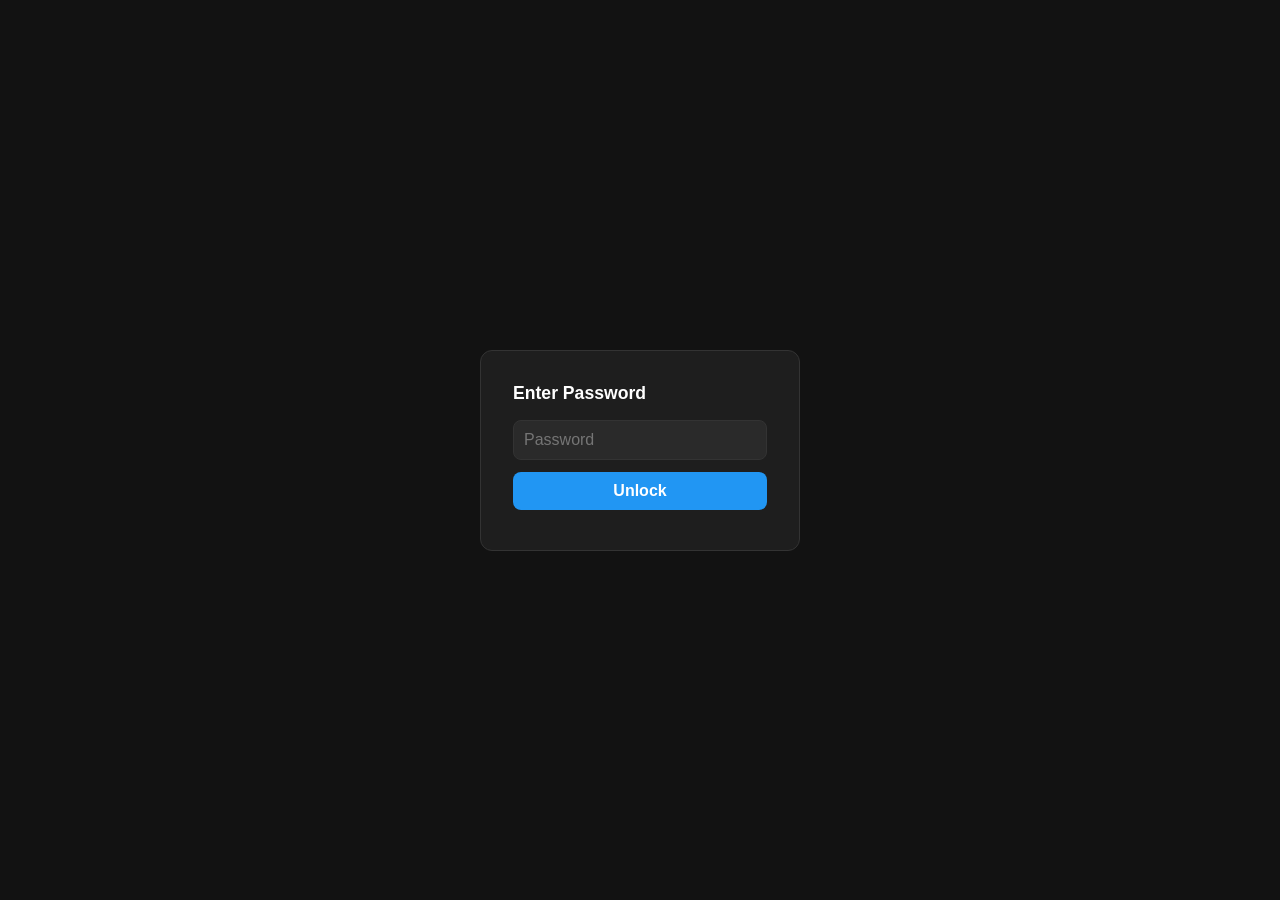
==== templates/settings.html @ 5aae71d0 "Initial public release" ====
<!DOCTYPE html>
<html lang="en">
<head>
    <meta charset="UTF-8">
    <meta name="viewport" content="width=device-width, initial-scale=1.0">
    <title>Settings — Homelab Power Manager</title>
    <style>
        :root {
            --bg: #121212;
            --text: #fff;
            --surface: #1e1e1e;
            --border: #333;
            --input-bg: #2a2a2a;
            --green: #4CAF50;
            --red: #f44336;
            --blue: #2196F3;
            --muted: #888;
            --tab-bg: #2a2a2a;
            --tab-active: #121212;
        }
        [data-theme="light"] {
            --bg: #fff;
            --text: #111;
            --surface: #f5f5f5;
            --border: #ddd;
            --input-bg: #fff;
            --muted: #666;
            --tab-bg: #e8e8e8;
            --tab-active: #fff;
        }
        * { box-sizing: border-box; margin: 0; padding: 0; }
        body {
            font-family: -apple-system, BlinkMacSystemFont, 'Segoe UI', Arial, sans-serif;
            max-width: 700px;
            margin: 0 auto;
            padding: 20px;
            background: var(--bg);
            color: var(--text);
            transition: background 0.2s, color 0.2s;
        }
        h1 { font-size: 1.3rem; margin-bottom: 20px; }
        h2 { font-size: 1.1rem; margin: 24px 0 12px; }
        h3 { font-size: 1rem; margin: 0 0 8px; }

        a.back { color: var(--blue); text-decoration: none; font-size: 0.9rem; }
        a.back:hover { text-decoration: underline; }

        /* Login overlay */
        #loginOverlay {
            position: fixed; inset: 0;
            background: var(--bg);
            display: flex;
            align-items: center;
            justify-content: center;
            z-index: 1000;
        }
        #loginBox {
            background: var(--surface);
            padding: 32px;
            border-radius: 12px;
            border: 1px solid var(--border);
            width: 320px;
        }
        #loginBox h2 { margin: 0 0 16px; }
        #loginBox input {
            width: 100%; padding: 10px;
            background: var(--input-bg);
            color: var(--text);
            border: 1px solid var(--border);
            border-radius: 8px;
            font-size: 1rem;
            margin-bottom: 12px;
        }
        #loginBox button {
            width: 100%; padding: 10px;
            background: var(--blue);
            color: #fff; border: none;
            border-radius: 8px;
            font-size: 1rem;
            cursor: pointer;
            font-weight: 600;
        }
        #loginErr { color: var(--red); font-size: 0.85rem; margin-top: 8px; }

        /* Settings tabs (Form / YAML) */
        .settings-tabs {
            display: flex;
            border-bottom: 1px solid var(--border);
            margin-bottom: 20px;
            gap: 2px;
        }
        .settings-tab {
            padding: 8px 18px;
            cursor: pointer;
            background: var(--tab-bg);
            border: 1px solid var(--border);
            border-bottom: none;
            border-radius: 8px 8px 0 0;
            color: var(--text);
            font-size: 0.9rem;
            transition: background 0.2s;
        }
        .settings-tab.active, .settings-tab:hover {
            background: var(--tab-active);
            border-bottom: 1px solid var(--tab-active);
            margin-bottom: -1px;
        }
        .settings-panel { display: none; }
        .settings-panel.active { display: block; }

        /* Forms */
        label {
            display: block;
            font-size: 0.85rem;
            font-weight: 600;
            margin: 10px 0 4px;
            color: var(--muted);
        }
        input, select, textarea {
            width: 100%;
            padding: 8px 10px;
            background: var(--input-bg);
            color: var(--text);
            border: 1px solid var(--border);
            border-radius: 6px;
            font-size: 0.9rem;
        }
        input:focus, textarea:focus { outline: none; border-color: var(--blue); }

        .field-hint {
            font-size: 0.75rem;
            color: var(--muted);
            margin-top: 2px;
        }

        .section {
            background: var(--surface);
            border: 1px solid var(--border);
            border-radius: 10px;
            padding: 16px;
            margin-bottom: 16px;
        }

        .form-row {
            display: grid;
            grid-template-columns: 1fr 1fr;
            gap: 12px;
        }
        @media (max-width: 500px) {
            .form-row { grid-template-columns: 1fr; }
        }

        button {
            padding: 10px 20px;
            border: none;
            border-radius: 8px;
            cursor: pointer;
            font-size: 0.9rem;
            font-weight: 600;
            color: #fff;
        }
        button:active { transform: scale(0.97); }

        .btn-save { background: var(--green); margin-top: 12px; }
        .btn-danger { background: var(--red); }
        .btn-secondary { background: #555; color: #fff; }
        .btn-add { background: var(--blue); margin-top: 12px; }

        .msg { padding: 8px 12px; border-radius: 6px; margin-top: 8px; font-size: 0.9rem; }
        .msg.ok { background: rgba(76,175,80,0.15); color: var(--green); }
        .msg.err { background: rgba(244,67,54,0.15); color: var(--red); }

        .device-card {
            border: 1px solid var(--border);
            border-radius: 8px;
            padding: 14px;
            margin-bottom: 12px;
            background: var(--bg);
        }
        .device-card-header {
            display: flex;
            justify-content: space-between;
            align-items: center;
            margin-bottom: 10px;
        }
        .device-card-header h3 { margin: 0; }

        hr { border: none; border-top: 1px solid var(--border); margin: 14px 0; }

        /* YAML editor */
        #yamlEditor {
            width: 100%;
            min-height: 400px;
            font-family: 'SF Mono', 'Menlo', 'Consolas', monospace;
            font-size: 0.8rem;
            line-height: 1.5;
            tab-size: 2;
            resize: vertical;
        }
        .yaml-hint {
            font-size: 0.8rem;
            color: var(--muted);
            margin-bottom: 12px;
            line-height: 1.5;
        }
        .yaml-hint code {
            background: var(--surface);
            padding: 2px 5px;
            border-radius: 3px;
            font-size: 0.78rem;
        }
    </style>
</head>
<body>
    <a href="/" class="back">&larr; Back to dashboard</a>
    <h1>Settings</h1>

    <!-- Login overlay -->
    <div id="loginOverlay">
        <div id="loginBox">
            <h2>Enter Password</h2>
            <input type="password" id="loginPassword" placeholder="Password" autofocus>
            <button id="loginBtn">Unlock</button>
            <div id="loginErr"></div>
        </div>
    </div>

    <!-- Main settings (hidden until authenticated) -->
    <div id="settingsContent" style="display:none">
        <div id="msgArea"></div>

        <!-- Settings tabs: Form | YAML -->
        <div class="settings-tabs">
            <div class="settings-tab active" data-panel="formPanel" onclick="switchPanel('formPanel')">&#128221; Form</div>
            <div class="settings-tab" data-panel="yamlPanel" onclick="switchPanel('yamlPanel')">&#128220; YAML</div>
        </div>

        <!-- ========== FORM PANEL ========== -->
        <div id="formPanel" class="settings-panel active">
            <h2>Devices</h2>
            <div id="devicesContainer"></div>
            <button class="btn-add" id="addDeviceBtn">+ Add Device</button>

            <h2>Global Settings</h2>
            <div class="section">
                <h3>Restricted Hours</h3>
                <p class="field-hint">Prevent wake-ups during this time window.</p>
                <div class="form-row">
                    <div>
                        <label>Start hour (0-23)</label>
                        <input type="number" id="restrictedStart" min="0" max="23">
                    </div>
                    <div>
                        <label>End hour (0-23)</label>
                        <input type="number" id="restrictedEnd" min="0" max="23">
                    </div>
                </div>
            </div>

            <div class="section">
                <h3>Change Settings Password</h3>
                <label>New password</label>
                <input type="password" id="newPassword" placeholder="Leave blank to keep current">
            </div>

            <button class="btn-save" id="saveAllBtn">Save All Settings</button>
        </div>

        <!-- ========== YAML PANEL ========== -->
        <div id="yamlPanel" class="settings-panel">
            <h2>Raw YAML Configuration</h2>
            <p class="yaml-hint">
                Edit the configuration directly as YAML. You can also edit
                <code>config.yaml</code> with any text editor on the Pi and the
                app will pick up changes on restart.
            </p>
            <textarea id="yamlEditor" spellcheck="false"></textarea>
            <button class="btn-save" id="saveYamlBtn">Save YAML</button>
        </div>
    </div>

    <script>
        const THEME_KEY = 'homelab_pm_theme';
        function getTheme() { return localStorage.getItem(THEME_KEY) || 'dark'; }
        document.documentElement.setAttribute('data-theme', getTheme());

        let authToken = null;
        let devices = [];
        let restrictedHours = { start: 2, end: 7 };

        // Helper: build headers with auth
        function authHeaders() {
            return {
                'Content-Type': 'application/json',
                'X-Settings-Password': authToken || '',
            };
        }

        // ===== Panel switching =====
        function switchPanel(name) {
            document.querySelectorAll('.settings-tab').forEach(t => t.classList.remove('active'));
            document.querySelectorAll('.settings-panel').forEach(p => p.classList.remove('active'));
            document.querySelector(`[data-panel="${name}"]`).classList.add('active');
            document.getElementById(name).classList.add('active');

            if (name === 'yamlPanel') loadYaml();
        }

        // ===== Login =====
        document.getElementById('loginBtn').addEventListener('click', async () => {
            const pwd = document.getElementById('loginPassword').value;
            try {
                const resp = await fetch('/api/settings/auth', {
                    method: 'POST',
                    headers: {
                        'Content-Type': 'application/json',
                        'X-Settings-Password': pwd,
                    },
                    body: JSON.stringify({ password: pwd }),
                });
                const data = await resp.json();
                if (data.success) {
                    authToken = pwd;
                    document.getElementById('loginOverlay').style.display = 'none';
                    document.getElementById('settingsContent').style.display = 'block';
                    await loadSettings();
                } else {
                    document.getElementById('loginErr').textContent = data.message || 'Invalid password';
                }
            } catch (e) {
                document.getElementById('loginErr').textContent = 'Connection error';
            }
        });

        document.getElementById('loginPassword').addEventListener('keydown', (e) => {
            if (e.key === 'Enter') document.getElementById('loginBtn').click();
        });

        // ===== Load settings (form) =====
        async function loadSettings() {
            try {
                const resp = await fetch('/api/settings', {
                    method: 'GET',
                    headers: authHeaders(),
                });
                const data = await resp.json();
                devices = data.devices || [];
                restrictedHours = data.restricted_hours || { start: 2, end: 7 };

                document.getElementById('restrictedStart').value = restrictedHours.start;
                document.getElementById('restrictedEnd').value = restrictedHours.end;

                renderDevices();
            } catch (e) {
                showMsg('Failed to load settings.', 'err');
            }
        }

        // ===== Render device cards =====
        function renderDevices() {
            const container = document.getElementById('devicesContainer');
            container.innerHTML = devices.map((d, idx) => `
                <div class="device-card" data-idx="${idx}">
                    <div class="device-card-header">
                        <h3>${escapeHtml(d.name) || 'Unnamed Device'}</h3>
                        <button class="btn-danger" onclick="deleteDevice(${idx})" style="padding:6px 12px;font-size:0.8rem">Delete</button>
                    </div>

                    <div class="form-row">
                        <div>
                            <label>Device Name *</label>
                            <input type="text" class="dev-name" value="${escapeHtml(d.name)}" placeholder="e.g. Server, PC">
                        </div>
                    </div>

                    <div class="form-row">
                        <div>
                            <label>IP Address *</label>
                            <input type="text" class="dev-ip" value="${escapeHtml(d.ip)}" placeholder="192.168.1.100">
                        </div>
                        <div>
                            <label>MAC Address *</label>
                            <input type="text" class="dev-mac" value="${escapeHtml(d.mac)}" placeholder="AA:BB:CC:DD:EE:FF">
                        </div>
                    </div>

                    <hr>
                    <p class="field-hint" style="margin-bottom:8px">SSH Configuration (optional — leave key path empty to disable shutdown)</p>
                    <div class="form-row">
                        <div>
                            <label>SSH Key Path</label>
                            <input type="text" class="dev-ssh-key" value="${escapeHtml(d.ssh_key_path)}" placeholder="/home/pi/.ssh/id_ed25519">
                        </div>
                        <div>
                            <label>SSH Port</label>
                            <input type="number" class="dev-ssh-port" value="${d.ssh_port || 22}" min="1" max="65535">
                        </div>
                    </div>
                    <div class="form-row">
                        <div>
                            <label>SSH Username</label>
                            <input type="text" class="dev-ssh-user" value="${escapeHtml(d.ssh_username)}" placeholder="pi">
                        </div>
                        <div>
                            <label>SSH Key Passphrase</label>
                            <input type="password" class="dev-ssh-pass" value="${escapeHtml(d.ssh_key_passphrase)}" placeholder="(optional)">
                        </div>
                    </div>
                    <div>
                        <label>Shutdown Command</label>
                        <input type="text" class="dev-shutdown-cmd" value="${escapeHtml(d.shutdown_command || 'suspend-now')}" placeholder="suspend-now">
                        <p class="field-hint">Default: suspend-now. Make sure this command works without sudo on the target device.</p>
                    </div>

                    <hr>
                    <p class="field-hint" style="margin-bottom:8px">Tautulli/Plex Configuration (optional — leave blank to disable stream monitoring)</p>
                    <div class="form-row">
                        <div>
                            <label>Tautulli IP</label>
                            <input type="text" class="dev-tautulli-ip" value="${escapeHtml(d.tautulli_ip)}" placeholder="192.168.1.100">
                        </div>
                        <div>
                            <label>Tautulli Port</label>
                            <input type="number" class="dev-tautulli-port" value="${d.tautulli_port || 7979}" min="1" max="65535">
                        </div>
                    </div>
                    <div>
                        <label>Tautulli API Key</label>
                        <input type="text" class="dev-tautulli-key" value="${escapeHtml(d.tautulli_apikey)}" placeholder="Your Tautulli API key">
                    </div>
                </div>
            `).join('');
        }

        function escapeHtml(str) {
            if (!str) return '';
            const div = document.createElement('div');
            div.textContent = str;
            return div.innerHTML;
        }

        // ===== Add/Delete devices =====
        document.getElementById('addDeviceBtn').addEventListener('click', () => {
            devices.push({
                name: '',
                ip: '',
                mac: '',
                ssh_key_path: '',
                ssh_port: 22,
                ssh_username: '',
                ssh_key_passphrase: '',
                shutdown_command: 'suspend-now',
                tautulli_ip: '',
                tautulli_port: 7979,
                tautulli_apikey: '',
            });
            renderDevices();
        });

        function deleteDevice(idx) {
            if (confirm('Delete this device?')) {
                devices.splice(idx, 1);
                renderDevices();
            }
        }

        // ===== Save form settings =====
        function collectDevices() {
            const cards = document.querySelectorAll('.device-card');
            return Array.from(cards).map(card => ({
                name: card.querySelector('.dev-name')?.value || '',
                ip: card.querySelector('.dev-ip')?.value || '',
                mac: card.querySelector('.dev-mac')?.value || '',
                ssh_key_path: card.querySelector('.dev-ssh-key')?.value || '',
                ssh_port: parseInt(card.querySelector('.dev-ssh-port')?.value) || 22,
                ssh_username: card.querySelector('.dev-ssh-user')?.value || '',
                ssh_key_passphrase: card.querySelector('.dev-ssh-pass')?.value || '',
                shutdown_command: card.querySelector('.dev-shutdown-cmd')?.value || 'suspend-now',
                tautulli_ip: card.querySelector('.dev-tautulli-ip')?.value || '',
                tautulli_port: parseInt(card.querySelector('.dev-tautulli-port')?.value) || 7979,
                tautulli_apikey: card.querySelector('.dev-tautulli-key')?.value || '',
            }));
        }

        document.getElementById('saveAllBtn').addEventListener('click', async () => {
            const newPassword = document.getElementById('newPassword').value;

            const payload = {
                restricted_hours: {
                    start: parseInt(document.getElementById('restrictedStart').value) || 2,
                    end: parseInt(document.getElementById('restrictedEnd').value) || 7,
                },
                devices: collectDevices(),
            };

            if (newPassword) {
                payload.settings_password = newPassword;
            }

            try {
                const resp = await fetch('/api/settings', {
                    method: 'POST',
                    headers: authHeaders(),
                    body: JSON.stringify(payload),
                });
                const data = await resp.json();

                if (data.success) {
                    if (newPassword) authToken = newPassword;
                    showMsg('Settings saved successfully!', 'ok');
                    await loadSettings();
                } else {
                    showMsg(data.message || 'Failed to save settings.', 'err');
                }
            } catch (e) {
                showMsg('Connection error while saving.', 'err');
            }
        });

        // ===== YAML editor =====
        async function loadYaml() {
            try {
                const resp = await fetch('/api/settings/yaml', {
                    method: 'GET',
                    headers: authHeaders(),
                });
                const data = await resp.json();
                document.getElementById('yamlEditor').value = data.yaml || '';
            } catch (e) {
                showMsg('Failed to load YAML config.', 'err');
            }
        }

        document.getElementById('saveYamlBtn').addEventListener('click', async () => {
            const yamlText = document.getElementById('yamlEditor').value;

            try {
                const resp = await fetch('/api/settings/yaml', {
                    method: 'POST',
                    headers: authHeaders(),
                    body: JSON.stringify({ yaml: yamlText }),
                });
                const data = await resp.json();

                if (data.success) {
                    showMsg('YAML saved successfully!', 'ok');
                    await loadSettings();
                } else {
                    showMsg(data.message || 'Invalid YAML.', 'err');
                }
            } catch (e) {
                showMsg('Connection error while saving.', 'err');
            }
        });

        function showMsg(text, type) {
            const area = document.getElementById('msgArea');
            area.innerHTML = `<div class="msg ${type}">${text}</div>`;
            setTimeout(() => { area.innerHTML = ''; }, 4000);
        }
    </script>
</body>
</html>
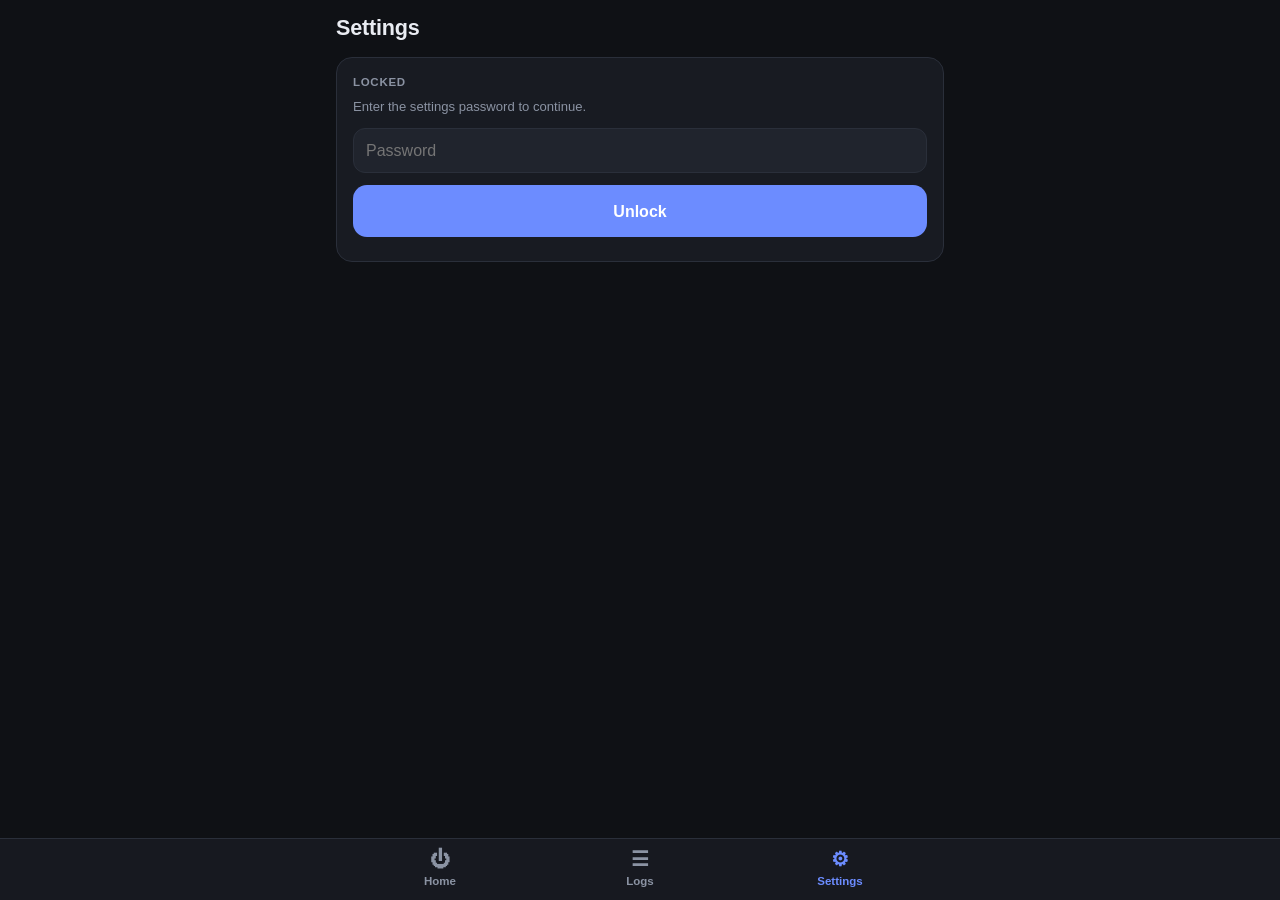
==== commit 05880c85: "Smart goodnight, live shutdown timeline, faster mobile UI - server/goodnight: checks Valheim players" ====
--- a/templates/settings.html
+++ b/templates/settings.html
@@ -2,562 +2,296 @@
 <html lang="en">
 <head>
     <meta charset="UTF-8">
-    <meta name="viewport" content="width=device-width, initial-scale=1.0">
-    <title>Settings — Homelab Power Manager</title>
-    <style>
-        :root {
-            --bg: #121212;
-            --text: #fff;
-            --surface: #1e1e1e;
-            --border: #333;
-            --input-bg: #2a2a2a;
-            --green: #4CAF50;
-            --red: #f44336;
-            --blue: #2196F3;
-            --muted: #888;
-            --tab-bg: #2a2a2a;
-            --tab-active: #121212;
-        }
-        [data-theme="light"] {
-            --bg: #fff;
-            --text: #111;
-            --surface: #f5f5f5;
-            --border: #ddd;
-            --input-bg: #fff;
-            --muted: #666;
-            --tab-bg: #e8e8e8;
-            --tab-active: #fff;
-        }
-        * { box-sizing: border-box; margin: 0; padding: 0; }
-        body {
-            font-family: -apple-system, BlinkMacSystemFont, 'Segoe UI', Arial, sans-serif;
-            max-width: 700px;
-            margin: 0 auto;
-            padding: 20px;
-            background: var(--bg);
-            color: var(--text);
-            transition: background 0.2s, color 0.2s;
-        }
-        h1 { font-size: 1.3rem; margin-bottom: 20px; }
-        h2 { font-size: 1.1rem; margin: 24px 0 12px; }
-        h3 { font-size: 1rem; margin: 0 0 8px; }
-
-        a.back { color: var(--blue); text-decoration: none; font-size: 0.9rem; }
-        a.back:hover { text-decoration: underline; }
-
-        /* Login overlay */
-        #loginOverlay {
-            position: fixed; inset: 0;
-            background: var(--bg);
-            display: flex;
-            align-items: center;
-            justify-content: center;
-            z-index: 1000;
-        }
-        #loginBox {
-            background: var(--surface);
-            padding: 32px;
-            border-radius: 12px;
-            border: 1px solid var(--border);
-            width: 320px;
-        }
-        #loginBox h2 { margin: 0 0 16px; }
-        #loginBox input {
-            width: 100%; padding: 10px;
-            background: var(--input-bg);
-            color: var(--text);
-            border: 1px solid var(--border);
-            border-radius: 8px;
-            font-size: 1rem;
-            margin-bottom: 12px;
-        }
-        #loginBox button {
-            width: 100%; padding: 10px;
-            background: var(--blue);
-            color: #fff; border: none;
-            border-radius: 8px;
-            font-size: 1rem;
-            cursor: pointer;
-            font-weight: 600;
-        }
-        #loginErr { color: var(--red); font-size: 0.85rem; margin-top: 8px; }
-
-        /* Settings tabs (Form / YAML) */
-        .settings-tabs {
-            display: flex;
-            border-bottom: 1px solid var(--border);
-            margin-bottom: 20px;
-            gap: 2px;
-        }
-        .settings-tab {
-            padding: 8px 18px;
-            cursor: pointer;
-            background: var(--tab-bg);
-            border: 1px solid var(--border);
-            border-bottom: none;
-            border-radius: 8px 8px 0 0;
-            color: var(--text);
-            font-size: 0.9rem;
-            transition: background 0.2s;
-        }
-        .settings-tab.active, .settings-tab:hover {
-            background: var(--tab-active);
-            border-bottom: 1px solid var(--tab-active);
-            margin-bottom: -1px;
-        }
-        .settings-panel { display: none; }
-        .settings-panel.active { display: block; }
-
-        /* Forms */
-        label {
-            display: block;
-            font-size: 0.85rem;
-            font-weight: 600;
-            margin: 10px 0 4px;
-            color: var(--muted);
-        }
-        input, select, textarea {
-            width: 100%;
-            padding: 8px 10px;
-            background: var(--input-bg);
-            color: var(--text);
-            border: 1px solid var(--border);
-            border-radius: 6px;
-            font-size: 0.9rem;
-        }
-        input:focus, textarea:focus { outline: none; border-color: var(--blue); }
-
-        .field-hint {
-            font-size: 0.75rem;
-            color: var(--muted);
-            margin-top: 2px;
-        }
-
-        .section {
-            background: var(--surface);
-            border: 1px solid var(--border);
-            border-radius: 10px;
-            padding: 16px;
-            margin-bottom: 16px;
-        }
-
-        .form-row {
-            display: grid;
-            grid-template-columns: 1fr 1fr;
-            gap: 12px;
-        }
-        @media (max-width: 500px) {
-            .form-row { grid-template-columns: 1fr; }
-        }
-
-        button {
-            padding: 10px 20px;
-            border: none;
-            border-radius: 8px;
-            cursor: pointer;
-            font-size: 0.9rem;
-            font-weight: 600;
-            color: #fff;
-        }
-        button:active { transform: scale(0.97); }
-
-        .btn-save { background: var(--green); margin-top: 12px; }
-        .btn-danger { background: var(--red); }
-        .btn-secondary { background: #555; color: #fff; }
-        .btn-add { background: var(--blue); margin-top: 12px; }
-
-        .msg { padding: 8px 12px; border-radius: 6px; margin-top: 8px; font-size: 0.9rem; }
-        .msg.ok { background: rgba(76,175,80,0.15); color: var(--green); }
-        .msg.err { background: rgba(244,67,54,0.15); color: var(--red); }
-
-        .device-card {
-            border: 1px solid var(--border);
-            border-radius: 8px;
-            padding: 14px;
-            margin-bottom: 12px;
-            background: var(--bg);
-        }
-        .device-card-header {
-            display: flex;
-            justify-content: space-between;
-            align-items: center;
-            margin-bottom: 10px;
-        }
-        .device-card-header h3 { margin: 0; }
-
-        hr { border: none; border-top: 1px solid var(--border); margin: 14px 0; }
-
-        /* YAML editor */
-        #yamlEditor {
-            width: 100%;
-            min-height: 400px;
-            font-family: 'SF Mono', 'Menlo', 'Consolas', monospace;
-            font-size: 0.8rem;
-            line-height: 1.5;
-            tab-size: 2;
-            resize: vertical;
-        }
-        .yaml-hint {
-            font-size: 0.8rem;
-            color: var(--muted);
-            margin-bottom: 12px;
-            line-height: 1.5;
-        }
-        .yaml-hint code {
-            background: var(--surface);
-            padding: 2px 5px;
-            border-radius: 3px;
-            font-size: 0.78rem;
-        }
-    </style>
+    <meta name="viewport" content="width=device-width, initial-scale=1, viewport-fit=cover">
+    <title>Settings — Homelab Power</title>
+    <link rel="manifest" href="/manifest.json">
+    <meta name="apple-mobile-web-app-capable" content="yes">
+    <meta name="apple-mobile-web-app-status-bar-style" content="black-translucent">
+    <meta name="theme-color" content="#0f1115">
+    <script>
+        try { document.documentElement.dataset.theme = localStorage.getItem('homelab_pm_theme') || 'dark'; } catch (e) {}
+    </script>
+    <link rel="stylesheet" href="/static/app.css">
 </head>
 <body>
-    <a href="/" class="back">&larr; Back to dashboard</a>
-    <h1>Settings</h1>
-
-    <!-- Login overlay -->
-    <div id="loginOverlay">
-        <div id="loginBox">
-            <h2>Enter Password</h2>
-            <input type="password" id="loginPassword" placeholder="Password" autofocus>
-            <button id="loginBtn">Unlock</button>
-            <div id="loginErr"></div>
+<div class="wrap">
+    <header class="top">
+        <h1>Settings</h1>
+    </header>
+
+    <!-- Login -->
+    <form class="card" id="loginBox" autocomplete="on">
+        <div class="label">Locked</div>
+        <p class="muted small" style="margin-bottom:12px">Enter the settings password to continue.</p>
+        <input type="password" id="loginPassword" placeholder="Password" autocomplete="current-password">
+        <button class="btn block" style="margin-top:12px" type="submit">Unlock</button>
+        <p id="loginErr" class="small" style="color:var(--red);margin-top:8px"></p>
+    </form>
+
+    <!-- Settings (hidden until authenticated) -->
+    <div id="settingsContent" hidden>
+        <div class="seg">
+            <button class="active" data-panel="formPanel">Form</button>
+            <button data-panel="yamlPanel">YAML</button>
+        </div>
+
+        <div id="formPanel">
+            <div class="label" style="margin:4px 4px 8px">Devices</div>
+            <div id="devicesContainer"></div>
+            <button class="btn ghost block" id="addDeviceBtn">+ Add device</button>
+
+            <div class="label" style="margin:20px 4px 8px">General</div>
+            <div class="card">
+                <strong>Quiet hours</strong>
+                <p class="muted small">Wake-ups are blocked in this window.</p>
+                <div class="grid2">
+                    <div class="field"><label>From (hour)</label><input type="number" id="restrictedStart" min="0" max="23" inputmode="numeric"></div>
+                    <div class="field"><label>Until (hour)</label><input type="number" id="restrictedEnd" min="0" max="23" inputmode="numeric"></div>
+                </div>
+            </div>
+            <div class="card">
+                <strong>Settings password</strong>
+                <div class="field"><input type="password" id="newPassword" placeholder="Leave blank to keep the current one" autocomplete="new-password"></div>
+            </div>
+            <button class="btn wake block" id="saveAllBtn">Save settings</button>
+        </div>
+
+        <div id="yamlPanel" hidden>
+            <p class="muted small" style="margin-bottom:10px">
+                Edit <code>config.yaml</code> directly. Changes apply immediately.
+            </p>
+            <textarea id="yamlEditor" class="code" spellcheck="false" autocapitalize="off" autocomplete="off"></textarea>
+            <button class="btn wake block" style="margin-top:12px" id="saveYamlBtn">Save YAML</button>
         </div>
     </div>
-
-    <!-- Main settings (hidden until authenticated) -->
-    <div id="settingsContent" style="display:none">
-        <div id="msgArea"></div>
-
-        <!-- Settings tabs: Form | YAML -->
-        <div class="settings-tabs">
-            <div class="settings-tab active" data-panel="formPanel" onclick="switchPanel('formPanel')">&#128221; Form</div>
-            <div class="settings-tab" data-panel="yamlPanel" onclick="switchPanel('yamlPanel')">&#128220; YAML</div>
-        </div>
-
-        <!-- ========== FORM PANEL ========== -->
-        <div id="formPanel" class="settings-panel active">
-            <h2>Devices</h2>
-            <div id="devicesContainer"></div>
-            <button class="btn-add" id="addDeviceBtn">+ Add Device</button>
-
-            <h2>Global Settings</h2>
-            <div class="section">
-                <h3>Restricted Hours</h3>
-                <p class="field-hint">Prevent wake-ups during this time window.</p>
-                <div class="form-row">
-                    <div>
-                        <label>Start hour (0-23)</label>
-                        <input type="number" id="restrictedStart" min="0" max="23">
+</div>
+
+<nav class="nav">
+    <a href="/#home"><span class="i">⏻</span>Home</a>
+    <a href="/#logs"><span class="i">☰</span>Logs</a>
+    <a href="/settings" class="active"><span class="i">⚙</span>Settings</a>
+</nav>
+
+<script>
+(() => {
+    'use strict';
+    const $ = (s, el = document) => el.querySelector(s);
+    const esc = (s) => String(s ?? '').replace(/[&<>"']/g, c => ({'&':'&amp;','<':'&lt;','>':'&gt;','"':'&quot;',"'":'&#39;'}[c]));
+
+    let authToken = null;
+    let devices = [];
+
+    function authHeaders() {
+        return { 'Content-Type': 'application/json', 'X-Settings-Password': authToken || '' };
+    }
+
+    let toastTimer;
+    function toast(msg, isErr) {
+        let el = $('.toast');
+        if (!el) { el = document.createElement('div'); el.className = 'toast'; document.body.appendChild(el); }
+        el.textContent = msg;
+        el.style.background = isErr ? 'var(--red)' : '';
+        el.style.color = isErr ? '#fff' : '';
+        el.hidden = false;
+        clearTimeout(toastTimer);
+        toastTimer = setTimeout(() => { el.hidden = true; }, 3500);
+    }
+
+    // ===== Panels =====
+    document.querySelectorAll('.seg button').forEach(b => b.addEventListener('click', () => {
+        document.querySelectorAll('.seg button').forEach(x => x.classList.toggle('active', x === b));
+        $('#formPanel').hidden = b.dataset.panel !== 'formPanel';
+        $('#yamlPanel').hidden = b.dataset.panel !== 'yamlPanel';
+        if (b.dataset.panel === 'yamlPanel') loadYaml();
+    }));
+
+    // ===== Login (password kept for this tab only, so a reload stays unlocked) =====
+    async function unlock(pwd) {
+        const resp = await fetch('/api/settings/auth', {
+            method: 'POST',
+            headers: { 'Content-Type': 'application/json', 'X-Settings-Password': pwd },
+            body: JSON.stringify({ password: pwd }),
+        });
+        const data = await resp.json();
+        if (!data.success) return false;
+        authToken = pwd;
+        try { sessionStorage.setItem('hpm_pwd', pwd); } catch (e) {}
+        $('#loginBox').hidden = true;
+        $('#settingsContent').hidden = false;
+        await loadSettings();
+        return true;
+    }
+    $('#loginBox').addEventListener('submit', async (e) => {
+        e.preventDefault();
+        try {
+            if (!await unlock($('#loginPassword').value)) $('#loginErr').textContent = 'Wrong password';
+        } catch (err) {
+            $('#loginErr').textContent = 'Connection error';
+        }
+    });
+    try {
+        const saved = sessionStorage.getItem('hpm_pwd');
+        if (saved) unlock(saved).catch(() => {});
+    } catch (e) {}
+
+    // ===== Load settings =====
+    async function loadSettings() {
+        try {
+            const resp = await fetch('/api/settings', { headers: authHeaders() });
+            const data = await resp.json();
+            devices = data.devices || [];
+            const rh = data.restricted_hours || { start: 2, end: 7 };
+            $('#restrictedStart').value = rh.start;
+            $('#restrictedEnd').value = rh.end;
+            renderDevices();
+        } catch (e) {
+            toast('Failed to load settings', true);
+        }
+    }
+
+    // ===== Device cards =====
+    const field = (label, cls, value, opts = {}) => `
+        <div class="field"><label>${label}</label>
+            <input type="${opts.type || 'text'}" class="${cls}" value="${esc(value)}" placeholder="${esc(opts.ph || '')}"
+                ${opts.type === 'number' ? 'inputmode="numeric"' : 'autocapitalize="off" autocorrect="off" spellcheck="false"'}>
+            ${opts.help ? `<div class="help">${opts.help}</div>` : ''}
+        </div>`;
+
+    function renderDevices() {
+        $('#devicesContainer').innerHTML = devices.map((d, idx) => `
+            <div class="card device-card" data-idx="${idx}">
+                <div class="dev-head">
+                    <h2>${esc(d.name) || 'New device'}</h2>
+                    <button class="btn ghost sm" data-delete="${idx}" style="color:var(--red)">Delete</button>
+                </div>
+                ${field('Name *', 'dev-name', d.name, { ph: 'Server' })}
+                <div class="grid2">
+                    ${field('IP address *', 'dev-ip', d.ip, { ph: '192.168.1.100' })}
+                    ${field('MAC address *', 'dev-mac', d.mac, { ph: 'AA:BB:CC:DD:EE:FF' })}
+                </div>
+
+                <fieldset><legend>Shutdown over SSH</legend>
+                    <p class="help muted small" style="margin-top:6px">Leave the key path empty to hide the shutdown button.</p>
+                    ${field('SSH key path (on the Pi)', 'dev-ssh-key', d.ssh_key_path, { ph: '/home/pi/.ssh/id_ed25519' })}
+                    <div class="grid2">
+                        ${field('SSH user', 'dev-ssh-user', d.ssh_username, { ph: 'pi' })}
+                        ${field('SSH port', 'dev-ssh-port', d.ssh_port || 22, { type: 'number' })}
                     </div>
-                    <div>
-                        <label>End hour (0-23)</label>
-                        <input type="number" id="restrictedEnd" min="0" max="23">
+                    ${field('Key passphrase', 'dev-ssh-pass', d.ssh_key_passphrase, { type: 'password', ph: '(optional)' })}
+                    ${field('Shutdown command', 'dev-shutdown-cmd', d.shutdown_command || 'suspend-now', {
+                        ph: 'suspend-now',
+                        help: 'Runs on the device. Exit code 3 means "busy, not shutting down" (goodnight).' })}
+                    ${field('Progress command', 'dev-status-cmd', d.status_command || '', {
+                        ph: 'goodnight --progress',
+                        help: 'Optional. Lets the dashboard show each shutdown step live.' })}
+                </fieldset>
+
+                <fieldset><legend>Plex via Tautulli</legend>
+                    <div class="grid2">
+                        ${field('Tautulli IP', 'dev-tautulli-ip', d.tautulli_ip, { ph: '192.168.1.100' })}
+                        ${field('Tautulli port', 'dev-tautulli-port', d.tautulli_port || 8181, { type: 'number' })}
                     </div>
-                </div>
-            </div>
-
-            <div class="section">
-                <h3>Change Settings Password</h3>
-                <label>New password</label>
-                <input type="password" id="newPassword" placeholder="Leave blank to keep current">
-            </div>
-
-            <button class="btn-save" id="saveAllBtn">Save All Settings</button>
-        </div>
-
-        <!-- ========== YAML PANEL ========== -->
-        <div id="yamlPanel" class="settings-panel">
-            <h2>Raw YAML Configuration</h2>
-            <p class="yaml-hint">
-                Edit the configuration directly as YAML. You can also edit
-                <code>config.yaml</code> with any text editor on the Pi and the
-                app will pick up changes on restart.
-            </p>
-            <textarea id="yamlEditor" spellcheck="false"></textarea>
-            <button class="btn-save" id="saveYamlBtn">Save YAML</button>
-        </div>
-    </div>
-
-    <script>
-        const THEME_KEY = 'homelab_pm_theme';
-        function getTheme() { return localStorage.getItem(THEME_KEY) || 'dark'; }
-        document.documentElement.setAttribute('data-theme', getTheme());
-
-        let authToken = null;
-        let devices = [];
-        let restrictedHours = { start: 2, end: 7 };
-
-        // Helper: build headers with auth
-        function authHeaders() {
+                    ${field('Tautulli API key', 'dev-tautulli-key', d.tautulli_apikey, { type: 'password' })}
+                </fieldset>
+            </div>`).join('');
+    }
+
+    $('#devicesContainer').addEventListener('click', (e) => {
+        const del = e.target.closest('[data-delete]');
+        if (del && confirm('Delete this device?')) {
+            devices = collectDevices();
+            devices.splice(+del.dataset.delete, 1);
+            renderDevices();
+        }
+    });
+
+    $('#addDeviceBtn').addEventListener('click', () => {
+        devices = collectDevices();
+        devices.push({
+            name: '', ip: '', mac: '',
+            ssh_key_path: '', ssh_port: 22, ssh_username: '', ssh_key_passphrase: '',
+            shutdown_command: 'suspend-now', status_command: '',
+            tautulli_ip: '', tautulli_port: 8181, tautulli_apikey: '',
+        });
+        renderDevices();
+        $('#devicesContainer').lastElementChild.scrollIntoView({ behavior: 'smooth' });
+    });
+
+    function collectDevices() {
+        return Array.from(document.querySelectorAll('.device-card')).map(card => {
+            const v = (c) => (card.querySelector(c)?.value || '').trim();
             return {
-                'Content-Type': 'application/json',
-                'X-Settings-Password': authToken || '',
+                name: v('.dev-name'),
+                ip: v('.dev-ip'),
+                mac: v('.dev-mac'),
+                ssh_key_path: v('.dev-ssh-key'),
+                ssh_port: parseInt(v('.dev-ssh-port')) || 22,
+                ssh_username: v('.dev-ssh-user'),
+                ssh_key_passphrase: card.querySelector('.dev-ssh-pass')?.value || '',
+                shutdown_command: v('.dev-shutdown-cmd') || 'suspend-now',
+                status_command: v('.dev-status-cmd'),
+                tautulli_ip: v('.dev-tautulli-ip'),
+                tautulli_port: parseInt(v('.dev-tautulli-port')) || 8181,
+                tautulli_apikey: v('.dev-tautulli-key'),
             };
-        }
-
-        // ===== Panel switching =====
-        function switchPanel(name) {
-            document.querySelectorAll('.settings-tab').forEach(t => t.classList.remove('active'));
-            document.querySelectorAll('.settings-panel').forEach(p => p.classList.remove('active'));
-            document.querySelector(`[data-panel="${name}"]`).classList.add('active');
-            document.getElementById(name).classList.add('active');
-
-            if (name === 'yamlPanel') loadYaml();
-        }
-
-        // ===== Login =====
-        document.getElementById('loginBtn').addEventListener('click', async () => {
-            const pwd = document.getElementById('loginPassword').value;
-            try {
-                const resp = await fetch('/api/settings/auth', {
-                    method: 'POST',
-                    headers: {
-                        'Content-Type': 'application/json',
-                        'X-Settings-Password': pwd,
-                    },
-                    body: JSON.stringify({ password: pwd }),
-                });
-                const data = await resp.json();
-                if (data.success) {
-                    authToken = pwd;
-                    document.getElementById('loginOverlay').style.display = 'none';
-                    document.getElementById('settingsContent').style.display = 'block';
-                    await loadSettings();
-                } else {
-                    document.getElementById('loginErr').textContent = data.message || 'Invalid password';
+        });
+    }
+
+    // ===== Save =====
+    $('#saveAllBtn').addEventListener('click', async () => {
+        const newPassword = $('#newPassword').value;
+        const start = parseInt($('#restrictedStart').value), end = parseInt($('#restrictedEnd').value);
+        const payload = {
+            restricted_hours: { start: isNaN(start) ? 2 : start, end: isNaN(end) ? 7 : end },
+            devices: collectDevices(),
+        };
+        if (payload.devices.some(d => !d.name)) return toast('Every device needs a name', true);
+        if (new Set(payload.devices.map(d => d.name)).size !== payload.devices.length) return toast('Device names must be unique', true);
+        if (newPassword) payload.settings_password = newPassword;
+
+        try {
+            const resp = await fetch('/api/settings', { method: 'POST', headers: authHeaders(), body: JSON.stringify(payload) });
+            const data = await resp.json();
+            if (data.success) {
+                if (newPassword) {
+                    authToken = newPassword;
+                    try { sessionStorage.setItem('hpm_pwd', newPassword); } catch (e) {}
+                    $('#newPassword').value = '';
                 }
-            } catch (e) {
-                document.getElementById('loginErr').textContent = 'Connection error';
+                toast('Settings saved');
+                await loadSettings();
+            } else {
+                toast(data.message || 'Failed to save settings', true);
             }
-        });
-
-        document.getElementById('loginPassword').addEventListener('keydown', (e) => {
-            if (e.key === 'Enter') document.getElementById('loginBtn').click();
-        });
-
-        // ===== Load settings (form) =====
-        async function loadSettings() {
-            try {
-                const resp = await fetch('/api/settings', {
-                    method: 'GET',
-                    headers: authHeaders(),
-                });
-                const data = await resp.json();
-                devices = data.devices || [];
-                restrictedHours = data.restricted_hours || { start: 2, end: 7 };
-
-                document.getElementById('restrictedStart').value = restrictedHours.start;
-                document.getElementById('restrictedEnd').value = restrictedHours.end;
-
-                renderDevices();
-            } catch (e) {
-                showMsg('Failed to load settings.', 'err');
-            }
-        }
-
-        // ===== Render device cards =====
-        function renderDevices() {
-            const container = document.getElementById('devicesContainer');
-            container.innerHTML = devices.map((d, idx) => `
-                <div class="device-card" data-idx="${idx}">
-                    <div class="device-card-header">
-                        <h3>${escapeHtml(d.name) || 'Unnamed Device'}</h3>
-                        <button class="btn-danger" onclick="deleteDevice(${idx})" style="padding:6px 12px;font-size:0.8rem">Delete</button>
-                    </div>
-
-                    <div class="form-row">
-                        <div>
-                            <label>Device Name *</label>
-                            <input type="text" class="dev-name" value="${escapeHtml(d.name)}" placeholder="e.g. Server, PC">
-                        </div>
-                    </div>
-
-                    <div class="form-row">
-                        <div>
-                            <label>IP Address *</label>
-                            <input type="text" class="dev-ip" value="${escapeHtml(d.ip)}" placeholder="192.168.1.100">
-                        </div>
-                        <div>
-                            <label>MAC Address *</label>
-                            <input type="text" class="dev-mac" value="${escapeHtml(d.mac)}" placeholder="AA:BB:CC:DD:EE:FF">
-                        </div>
-                    </div>
-
-                    <hr>
-                    <p class="field-hint" style="margin-bottom:8px">SSH Configuration (optional — leave key path empty to disable shutdown)</p>
-                    <div class="form-row">
-                        <div>
-                            <label>SSH Key Path</label>
-                            <input type="text" class="dev-ssh-key" value="${escapeHtml(d.ssh_key_path)}" placeholder="/home/pi/.ssh/id_ed25519">
-                        </div>
-                        <div>
-                            <label>SSH Port</label>
-                            <input type="number" class="dev-ssh-port" value="${d.ssh_port || 22}" min="1" max="65535">
-                        </div>
-                    </div>
-                    <div class="form-row">
-                        <div>
-                            <label>SSH Username</label>
-                            <input type="text" class="dev-ssh-user" value="${escapeHtml(d.ssh_username)}" placeholder="pi">
-                        </div>
-                        <div>
-                            <label>SSH Key Passphrase</label>
-                            <input type="password" class="dev-ssh-pass" value="${escapeHtml(d.ssh_key_passphrase)}" placeholder="(optional)">
-                        </div>
-                    </div>
-                    <div>
-                        <label>Shutdown Command</label>
-                        <input type="text" class="dev-shutdown-cmd" value="${escapeHtml(d.shutdown_command || 'suspend-now')}" placeholder="suspend-now">
-                        <p class="field-hint">Default: suspend-now. Make sure this command works without sudo on the target device.</p>
-                    </div>
-
-                    <hr>
-                    <p class="field-hint" style="margin-bottom:8px">Tautulli/Plex Configuration (optional — leave blank to disable stream monitoring)</p>
-                    <div class="form-row">
-                        <div>
-                            <label>Tautulli IP</label>
-                            <input type="text" class="dev-tautulli-ip" value="${escapeHtml(d.tautulli_ip)}" placeholder="192.168.1.100">
-                        </div>
-                        <div>
-                            <label>Tautulli Port</label>
-                            <input type="number" class="dev-tautulli-port" value="${d.tautulli_port || 7979}" min="1" max="65535">
-                        </div>
-                    </div>
-                    <div>
-                        <label>Tautulli API Key</label>
-                        <input type="text" class="dev-tautulli-key" value="${escapeHtml(d.tautulli_apikey)}" placeholder="Your Tautulli API key">
-                    </div>
-                </div>
-            `).join('');
-        }
-
-        function escapeHtml(str) {
-            if (!str) return '';
-            const div = document.createElement('div');
-            div.textContent = str;
-            return div.innerHTML;
-        }
-
-        // ===== Add/Delete devices =====
-        document.getElementById('addDeviceBtn').addEventListener('click', () => {
-            devices.push({
-                name: '',
-                ip: '',
-                mac: '',
-                ssh_key_path: '',
-                ssh_port: 22,
-                ssh_username: '',
-                ssh_key_passphrase: '',
-                shutdown_command: 'suspend-now',
-                tautulli_ip: '',
-                tautulli_port: 7979,
-                tautulli_apikey: '',
+        } catch (e) {
+            toast('Connection error while saving', true);
+        }
+    });
+
+    // ===== YAML editor =====
+    async function loadYaml() {
+        try {
+            const resp = await fetch('/api/settings/yaml', { headers: authHeaders() });
+            const data = await resp.json();
+            $('#yamlEditor').value = data.yaml || '';
+        } catch (e) {
+            toast('Failed to load YAML', true);
+        }
+    }
+
+    $('#saveYamlBtn').addEventListener('click', async () => {
+        try {
+            const resp = await fetch('/api/settings/yaml', {
+                method: 'POST', headers: authHeaders(), body: JSON.stringify({ yaml: $('#yamlEditor').value }),
             });
-            renderDevices();
-        });
-
-        function deleteDevice(idx) {
-            if (confirm('Delete this device?')) {
-                devices.splice(idx, 1);
-                renderDevices();
-            }
-        }
-
-        // ===== Save form settings =====
-        function collectDevices() {
-            const cards = document.querySelectorAll('.device-card');
-            return Array.from(cards).map(card => ({
-                name: card.querySelector('.dev-name')?.value || '',
-                ip: card.querySelector('.dev-ip')?.value || '',
-                mac: card.querySelector('.dev-mac')?.value || '',
-                ssh_key_path: card.querySelector('.dev-ssh-key')?.value || '',
-                ssh_port: parseInt(card.querySelector('.dev-ssh-port')?.value) || 22,
-                ssh_username: card.querySelector('.dev-ssh-user')?.value || '',
-                ssh_key_passphrase: card.querySelector('.dev-ssh-pass')?.value || '',
-                shutdown_command: card.querySelector('.dev-shutdown-cmd')?.value || 'suspend-now',
-                tautulli_ip: card.querySelector('.dev-tautulli-ip')?.value || '',
-                tautulli_port: parseInt(card.querySelector('.dev-tautulli-port')?.value) || 7979,
-                tautulli_apikey: card.querySelector('.dev-tautulli-key')?.value || '',
-            }));
-        }
-
-        document.getElementById('saveAllBtn').addEventListener('click', async () => {
-            const newPassword = document.getElementById('newPassword').value;
-
-            const payload = {
-                restricted_hours: {
-                    start: parseInt(document.getElementById('restrictedStart').value) || 2,
-                    end: parseInt(document.getElementById('restrictedEnd').value) || 7,
-                },
-                devices: collectDevices(),
-            };
-
-            if (newPassword) {
-                payload.settings_password = newPassword;
-            }
-
-            try {
-                const resp = await fetch('/api/settings', {
-                    method: 'POST',
-                    headers: authHeaders(),
-                    body: JSON.stringify(payload),
-                });
-                const data = await resp.json();
-
-                if (data.success) {
-                    if (newPassword) authToken = newPassword;
-                    showMsg('Settings saved successfully!', 'ok');
-                    await loadSettings();
-                } else {
-                    showMsg(data.message || 'Failed to save settings.', 'err');
-                }
-            } catch (e) {
-                showMsg('Connection error while saving.', 'err');
-            }
-        });
-
-        // ===== YAML editor =====
-        async function loadYaml() {
-            try {
-                const resp = await fetch('/api/settings/yaml', {
-                    method: 'GET',
-                    headers: authHeaders(),
-                });
-                const data = await resp.json();
-                document.getElementById('yamlEditor').value = data.yaml || '';
-            } catch (e) {
-                showMsg('Failed to load YAML config.', 'err');
-            }
-        }
-
-        document.getElementById('saveYamlBtn').addEventListener('click', async () => {
-            const yamlText = document.getElementById('yamlEditor').value;
-
-            try {
-                const resp = await fetch('/api/settings/yaml', {
-                    method: 'POST',
-                    headers: authHeaders(),
-                    body: JSON.stringify({ yaml: yamlText }),
-                });
-                const data = await resp.json();
-
-                if (data.success) {
-                    showMsg('YAML saved successfully!', 'ok');
-                    await loadSettings();
-                } else {
-                    showMsg(data.message || 'Invalid YAML.', 'err');
-                }
-            } catch (e) {
-                showMsg('Connection error while saving.', 'err');
-            }
-        });
-
-        function showMsg(text, type) {
-            const area = document.getElementById('msgArea');
-            area.innerHTML = `<div class="msg ${type}">${text}</div>`;
-            setTimeout(() => { area.innerHTML = ''; }, 4000);
-        }
-    </script>
+            const data = await resp.json();
+            if (data.success) { toast('YAML saved'); await loadSettings(); }
+            else toast(data.message || 'Invalid YAML', true);
+        } catch (e) {
+            toast('Connection error while saving', true);
+        }
+    });
+})();
+</script>
 </body>
 </html>
--- a/static/app.css
+++ b/static/app.css
@@ -0,0 +1,241 @@
+/* Homelab Power Manager - shared styles (dashboard + settings). Mobile first. */
+:root {
+  --bg: #0f1115;
+  --surface: #181b22;
+  --surface-2: #20242d;
+  --border: #2a2f3a;
+  --text: #e9ecf2;
+  --muted: #8b93a3;
+  --accent: #6c8cff;
+  --green: #3ecf8e;
+  --red: #ff5c5c;
+  --amber: #f5b14c;
+  --night: #7c6cff;
+  --radius: 16px;
+  --tap: 52px;
+  color-scheme: dark;
+}
+[data-theme="light"] {
+  --bg: #f3f4f7;
+  --surface: #ffffff;
+  --surface-2: #eef0f4;
+  --border: #dde1e8;
+  --text: #161a22;
+  --muted: #5f6878;
+  --accent: #3d5fe0;
+  --green: #12a46a;
+  --red: #e03b3b;
+  --amber: #c27d12;
+  --night: #5b4ce0;
+  color-scheme: light;
+}
+
+* { box-sizing: border-box; margin: 0; padding: 0; }
+html { -webkit-text-size-adjust: 100%; }
+body {
+  font: 15px/1.45 -apple-system, BlinkMacSystemFont, "Segoe UI", Roboto, Arial, sans-serif;
+  background: var(--bg);
+  color: var(--text);
+  min-height: 100vh;
+  -webkit-tap-highlight-color: transparent;
+}
+.wrap {
+  max-width: 640px;
+  margin: 0 auto;
+  padding: calc(env(safe-area-inset-top) + 12px) 16px calc(env(safe-area-inset-bottom) + 88px);
+}
+[hidden] { display: none !important; }
+
+/* Top bar */
+.top { display: flex; align-items: center; gap: 10px; margin-bottom: 14px; }
+.top h1 { font-size: 1.35rem; font-weight: 700; flex: 1; letter-spacing: -0.01em; }
+.icon-btn {
+  width: 40px; height: 40px; border-radius: 50%;
+  border: 1px solid var(--border); background: var(--surface); color: var(--text);
+  font-size: 1.1rem; display: grid; place-items: center; cursor: pointer;
+}
+.top a.back { color: var(--accent); text-decoration: none; font-weight: 600; }
+
+/* Cards */
+.card {
+  background: var(--surface);
+  border: 1px solid var(--border);
+  border-radius: var(--radius);
+  padding: 16px;
+  margin-bottom: 14px;
+}
+.muted { color: var(--muted); }
+.small { font-size: 0.82rem; }
+
+/* Banners */
+.banner {
+  border-radius: 12px; padding: 10px 14px; margin-bottom: 12px; font-size: 0.9rem;
+  background: color-mix(in srgb, var(--amber) 14%, transparent); color: var(--amber);
+}
+.banner.err { background: color-mix(in srgb, var(--red) 14%, transparent); color: var(--red); }
+.banner.ok { background: color-mix(in srgb, var(--green) 14%, transparent); color: var(--green); }
+
+/* Buttons */
+button { font: inherit; cursor: pointer; }
+.btn {
+  min-height: var(--tap); padding: 0 18px; border-radius: 14px; border: none;
+  font-weight: 650; font-size: 1rem; color: #fff; background: var(--accent);
+  display: inline-flex; align-items: center; justify-content: center; gap: 8px;
+  transition: transform 0.08s, opacity 0.2s, background 0.2s;
+}
+.btn:active { transform: scale(0.98); }
+.btn:disabled { opacity: 0.45; cursor: default; transform: none; }
+.btn.block { width: 100%; }
+.btn.wake { background: var(--green); }
+.btn.sleep { background: var(--night); }
+.btn.danger, .btn.confirm { background: var(--red); }
+.btn.ghost { background: var(--surface-2); color: var(--text); }
+.btn.sm { min-height: 38px; padding: 0 14px; font-size: 0.88rem; border-radius: 10px; }
+
+/* Inputs - 16px so iOS Safari does not zoom on focus */
+input, select, textarea {
+  font: inherit; font-size: 16px; color: var(--text);
+  background: var(--surface-2); border: 1px solid var(--border); border-radius: 12px;
+  padding: 10px 12px; width: 100%; min-height: 44px;
+}
+input:focus, select:focus, textarea:focus { outline: 2px solid var(--accent); outline-offset: -1px; }
+
+/* Status pill */
+.pill {
+  display: inline-flex; align-items: center; gap: 6px; padding: 4px 10px;
+  border-radius: 999px; font-size: 0.8rem; font-weight: 650;
+  background: var(--surface-2); color: var(--muted); white-space: nowrap;
+}
+.pill::before { content: ""; width: 8px; height: 8px; border-radius: 50%; background: currentColor; }
+.pill.on { color: var(--green); background: color-mix(in srgb, var(--green) 14%, transparent); }
+.pill.busy { color: var(--amber); background: color-mix(in srgb, var(--amber) 14%, transparent); }
+.pill.busy::before { animation: pulse 1.2s infinite; }
+@keyframes pulse { 50% { opacity: 0.3; } }
+
+/* Device card */
+.dev-head { display: flex; align-items: flex-start; justify-content: space-between; gap: 10px; }
+.dev-head h2 { font-size: 1.2rem; font-weight: 700; }
+.dev-sub { font-size: 0.85rem; color: var(--muted); margin-top: 2px; }
+.dev-section { margin-top: 14px; }
+.label {
+  font-size: 0.72rem; font-weight: 700; letter-spacing: 0.06em; text-transform: uppercase;
+  color: var(--muted); margin-bottom: 6px;
+}
+.stream {
+  display: flex; gap: 10px; align-items: center; padding: 8px 10px;
+  background: var(--surface-2); border-radius: 10px; margin-bottom: 6px;
+}
+.stream b { display: block; font-weight: 600; white-space: nowrap; overflow: hidden; text-overflow: ellipsis; }
+.stream > div { min-width: 0; flex: 1; }
+.stream .icon { font-size: 1.15rem; }
+.row { display: flex; gap: 8px; align-items: center; }
+.row > select { flex: 1; }
+.sched {
+  display: flex; align-items: center; gap: 10px; padding: 10px 12px; border-radius: 12px;
+  background: color-mix(in srgb, var(--night) 14%, transparent);
+}
+.sched span { flex: 1; font-size: 0.9rem; }
+.hint { font-size: 0.82rem; color: var(--muted); margin-top: 8px; text-align: center; }
+
+/* Operation timeline */
+.op { border-top: 1px solid var(--border); margin-top: 16px; padding-top: 14px; }
+.op-head { display: flex; align-items: center; gap: 8px; margin-bottom: 8px; }
+.op-head strong { flex: 1; font-size: 0.95rem; }
+.timeline { list-style: none; position: relative; }
+.timeline li {
+  display: grid; grid-template-columns: 22px 1fr auto; gap: 8px; align-items: start;
+  padding: 4px 0; font-size: 0.9rem;
+}
+.timeline .ico {
+  width: 22px; height: 22px; border-radius: 50%; display: grid; place-items: center;
+  font-size: 0.7rem; font-weight: 800; background: var(--surface-2); color: var(--muted);
+}
+.timeline .t { font-size: 0.75rem; color: var(--muted); font-variant-numeric: tabular-nums; padding-top: 2px; }
+.lv-ok .ico, .lv-done .ico { background: color-mix(in srgb, var(--green) 18%, transparent); color: var(--green); }
+.lv-busy .ico, .lv-warn .ico { background: color-mix(in srgb, var(--amber) 18%, transparent); color: var(--amber); }
+.lv-error .ico { background: color-mix(in srgb, var(--red) 18%, transparent); color: var(--red); }
+.lv-step .ico { color: var(--accent); }
+.lv-busy, .lv-error { font-weight: 600; }
+.spin {
+  width: 12px; height: 12px; border-radius: 50%;
+  border: 2px solid currentColor; border-right-color: transparent; animation: spin 0.8s linear infinite;
+}
+@keyframes spin { to { transform: rotate(360deg); } }
+.op-actions { display: flex; gap: 8px; margin-top: 12px; }
+.op-actions .btn { flex: 1; }
+
+/* Segmented control / chips */
+.seg { display: flex; background: var(--surface-2); border-radius: 12px; padding: 3px; margin-bottom: 12px; }
+.seg button {
+  flex: 1; min-height: 38px; border: none; border-radius: 10px; background: transparent;
+  color: var(--muted); font-weight: 600;
+}
+.seg button.active { background: var(--surface); color: var(--text); box-shadow: 0 1px 3px rgba(0,0,0,0.2); }
+.chips { display: flex; gap: 8px; overflow-x: auto; margin-bottom: 12px; padding-bottom: 2px; }
+.chip {
+  border: 1px solid var(--border); background: var(--surface); color: var(--text);
+  border-radius: 999px; padding: 7px 14px; font-size: 0.88rem; white-space: nowrap;
+}
+.chip.active { background: var(--accent); border-color: var(--accent); color: #fff; }
+
+/* Events list */
+.day { font-size: 0.78rem; font-weight: 700; color: var(--muted); margin: 16px 4px 6px; text-transform: uppercase; letter-spacing: 0.05em; }
+.events { list-style: none; background: var(--surface); border: 1px solid var(--border); border-radius: var(--radius); overflow: hidden; }
+.events > li + li { border-top: 1px solid var(--border); }
+.ev summary, .ev .ev-row { display: flex; gap: 12px; align-items: center; padding: 12px 14px; list-style: none; cursor: pointer; }
+.ev summary::-webkit-details-marker { display: none; }
+.ev .badge {
+  width: 34px; height: 34px; border-radius: 10px; flex-shrink: 0; display: grid; place-items: center;
+  font-size: 1rem; background: var(--surface-2);
+}
+.ev .badge.r-good { background: color-mix(in srgb, var(--green) 16%, transparent); }
+.ev .badge.r-bad { background: color-mix(in srgb, var(--red) 16%, transparent); }
+.ev .badge.r-warn { background: color-mix(in srgb, var(--amber) 16%, transparent); }
+.ev-body { flex: 1; min-width: 0; }
+.ev-title { font-weight: 600; font-size: 0.93rem; }
+.ev-meta { font-size: 0.78rem; color: var(--muted); margin-top: 2px; }
+.ev .chev { color: var(--muted); transition: transform 0.2s; }
+.ev details[open] .chev { transform: rotate(90deg); }
+.ev .timeline { padding: 0 14px 12px 60px; }
+
+/* System log */
+.syslog { list-style: none; font: 0.8rem/1.4 ui-monospace, "SF Mono", Menlo, Consolas, monospace; }
+.syslog li { padding: 6px 2px; border-bottom: 1px solid var(--border); word-break: break-word; }
+.syslog .lvl { font-weight: 700; margin-right: 6px; }
+.syslog .lvl-WARNING { color: var(--amber); }
+.syslog .lvl-ERROR, .syslog .lvl-CRITICAL { color: var(--red); }
+.syslog time { color: var(--muted); margin-right: 6px; }
+.empty { text-align: center; color: var(--muted); padding: 28px 0; }
+.more { margin-top: 12px; }
+
+/* Bottom navigation */
+.nav {
+  position: fixed; left: 0; right: 0; bottom: 0; z-index: 10;
+  display: flex; justify-content: center;
+  background: color-mix(in srgb, var(--surface) 92%, transparent);
+  backdrop-filter: blur(12px); -webkit-backdrop-filter: blur(12px);
+  border-top: 1px solid var(--border);
+  padding-bottom: env(safe-area-inset-bottom);
+}
+.nav a {
+  flex: 1; max-width: 200px; display: flex; flex-direction: column; align-items: center; gap: 2px;
+  padding: 8px 0 10px; color: var(--muted); text-decoration: none; font-size: 0.72rem; font-weight: 600;
+}
+.nav a .i { font-size: 1.25rem; line-height: 1.2; }
+.nav a.active { color: var(--accent); }
+
+/* Settings form bits */
+.field { margin-top: 12px; }
+.field label { display: block; font-size: 0.82rem; font-weight: 600; color: var(--muted); margin-bottom: 5px; }
+.field .help { font-size: 0.78rem; color: var(--muted); margin-top: 4px; }
+.grid2 { display: grid; grid-template-columns: 1fr 1fr; gap: 0 12px; }
+@media (max-width: 420px) { .grid2 { grid-template-columns: 1fr; } }
+fieldset { border: none; border-top: 1px solid var(--border); margin-top: 16px; padding-top: 4px; }
+legend { font-size: 0.72rem; font-weight: 700; letter-spacing: 0.06em; text-transform: uppercase; color: var(--muted); padding-right: 8px; }
+textarea.code { font: 13px/1.5 ui-monospace, "SF Mono", Menlo, Consolas, monospace; min-height: 420px; }
+.toast {
+  position: fixed; left: 50%; bottom: calc(env(safe-area-inset-bottom) + 84px); transform: translateX(-50%);
+  max-width: calc(100% - 32px); padding: 10px 16px; border-radius: 12px; z-index: 20;
+  background: var(--text); color: var(--bg); font-weight: 600; font-size: 0.9rem;
+  box-shadow: 0 6px 24px rgba(0,0,0,0.3);
+}
